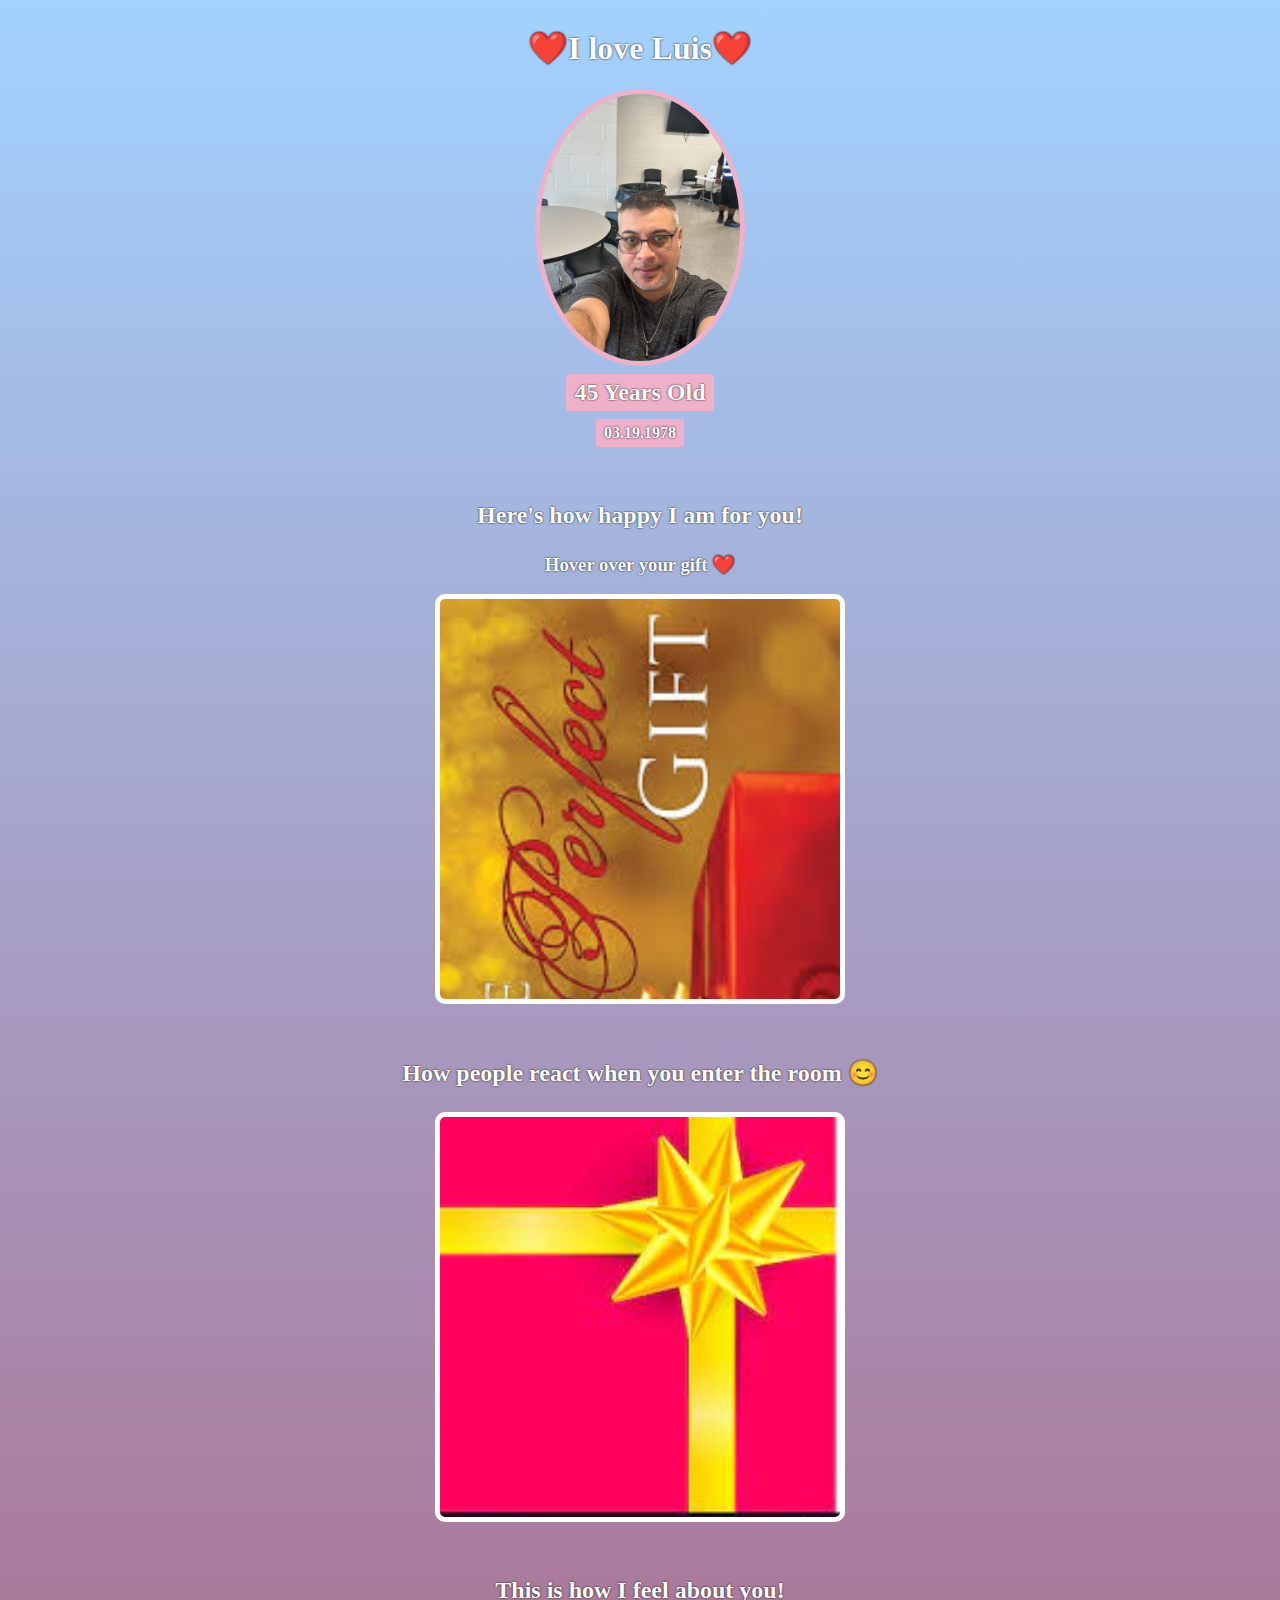
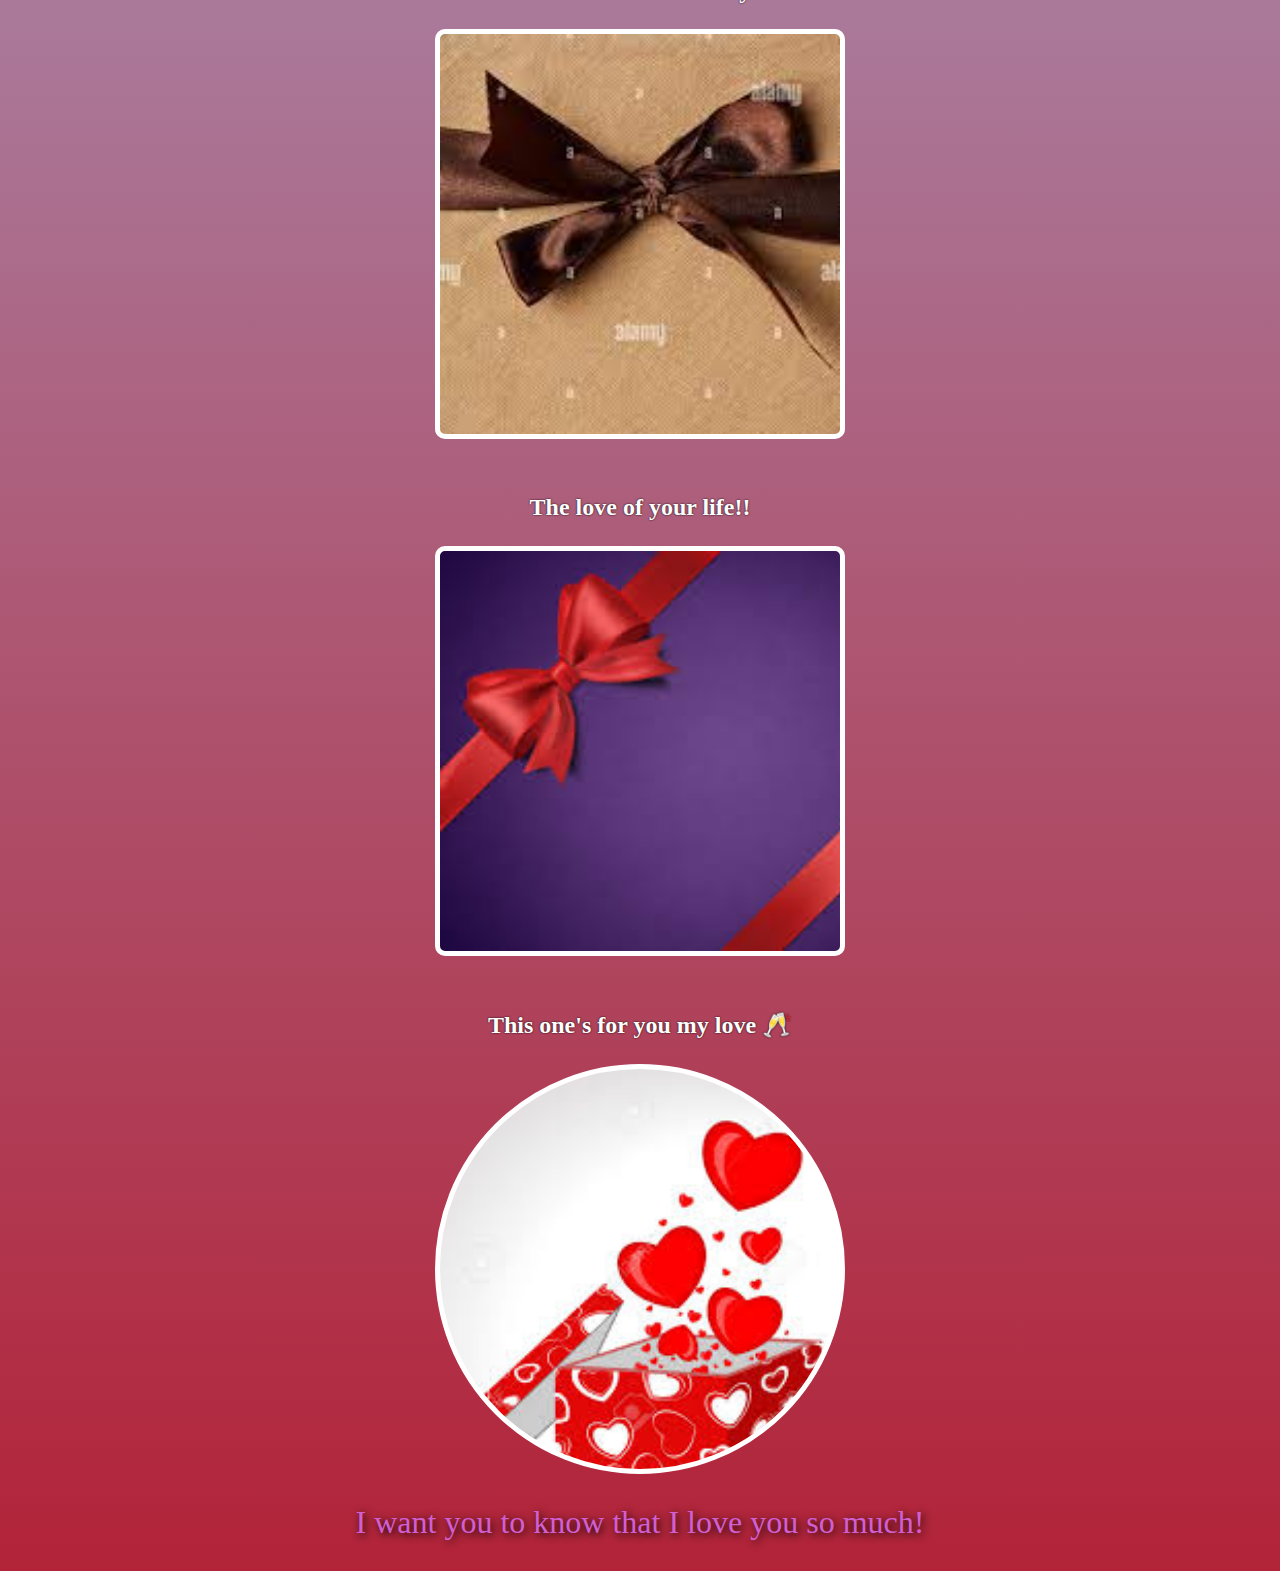
==== index.html @ 3fc69f60 "Commit initial file" ====
<!DOCTYPE html>
<html lang="en">
    <head>
        <meta charset="utf-8">
        <meta name="viewport" content="width=device-width, initial-scale=1.0" >
        <title>Birthday Gift Site</title>
        <link rel="stylesheet" href="styles.css">
    </head>
    <body>
        <div id="header">
            <h1>❤️I love Luis❤️</h1>
            <img id="birthday-person" src="images/luis" alt="luis smiling">
            <h2 id="bday-age">45 Years Old</h2>
            <h4 id="bday-date">03.19.1978</h4>
        </div>
        <div class="gift-section">
            <h2 class="gift-title">Here's how happy I am for you!</h2>
            <h3 class="gift-hint">Hover over your gift ❤️</h3>
            <div id="gift-img1"></div>
        </div>
        <div class="gift-section">
            <h2 class="gift-title">How people react when you enter the room 😊</h2>
            <div id="gift-img2"></div>
        </div>
        <div class="gift-section">
            <h2 class="gift-title">This is how I feel about you!</h2>
            <div id="gift-img3"></div>
        </div>
        <div class="gift-section">
            <h2 class="gift-title">The love of your life!!</h2>
            <div id="gift-img4"></div>
        </div>
        <div class="gift-section">
            <h2 class="gift-title">This one's for you my love 🥂</h2>
            <div id="gift-img5"></div>
        </div>
        <footer>
            <p class="footer">I want you to know that I love you so much!</p>
        </footer>
    </body>
</html>
---- styles.css ----
body {
    text-align: center;
    background: linear-gradient(#a2d2ff, rgb(178, 35, 56));
    color: #fff;
    /* display: flex;
    flex-direction: column;
    align-items: center; */
    

}
#birthday-person {
    width: 200px;
    border-radius: 50%;
    border: 5px solid #efb0c9;
}
h1, h2, h3, h4, p {
    text-shadow: 0 0 2px black;
}
#bday-age {
    background: #efb0c9;
    padding: 5px 8px;
    border-radius: 5%;
    margin: 8px 0;
}
#bday-date {
    background: #efb0c9;
    padding: 5px 8px;
    border-radius: 5%;
    margin: 0;
}
#header {
    display: flex;
    align-items: center;
    flex-direction: column;
}

#gift-img1 {
    width: 400px;
    height: 400px;
    border: 5px solid white;
    border-radius: 10px;
    background-image: url(images/gift-cover.jfif);
    background-repeat: no-repeat;
    background-size: cover;
    margin: 10px auto;
}
#gift-img2 {
    width: 400px;
    height: 400px;
    border: 5px solid white;
    border-radius: 10px;
    background-image: url(images/gift-cover2.jfif);
    background-repeat: no-repeat;
    background-size: cover;
    margin: 10px auto;
}
#gift-img3 {
    width: 400px;
    height: 400px;
    border: 5px solid white;
    border-radius: 10px;
    background-image: url(images/gift-cover3.jfif);
    background-repeat: no-repeat;
    background-size: cover;
    margin: 10px auto;
}
#gift-img4 {
    width: 400px;
    height: 400px;
    border: 5px solid white;
    border-radius: 10px;
    background-image: url(images/gift-cover4.jfif);
    background-repeat: no-repeat;
    background-size: cover;
    margin: 10px auto;
}
#gift-img5 {
    width: 400px;
    height: 400px;
    border: 5px solid white;
    border-radius: 50%;
    background-image: url(images/gift-cover5.jfif);
    background-repeat: no-repeat;
    background-size: cover;
    margin: 10px auto;

}
#gift-img1:hover {
    box-shadow: 5px 5px 5px 5px yellowgreen;
    background-image: url(images/sponge-love.webp);
}
#gift-img2:hover {
    box-shadow: 5px 5px 5px 5px navajowhite;
    background-image: url(images/wowed.webp);
}
#gift-img3:hover {
    box-shadow: 5px 5px 5px 5px rgb(130, 209, 149);
    background-image: url(images/patric-love.webp);
}
#gift-img4:hover {
    box-shadow: 5px 5px 5px 5px rgb(231, 132, 142);
    background-image: url(images/aruba.jpg);
}
#gift-img5:hover {
    box-shadow: 5px 5px 5px 5px rgb(130, 141, 209);
    background-image: url(images/ricky.JPG);
    border-radius: 50%;
}
.gift-section {
    margin-top: 50px;
}
.gift-title {
    margin: 50px auto 20px;
    padding: 5px 20px;
}
.footer {
    padding: 20px;
    margin: 10px 30px;
    font-size: 2em;
    color: rgb(210, 95, 210);
    text-shadow: 2px 2px 8px black;
}
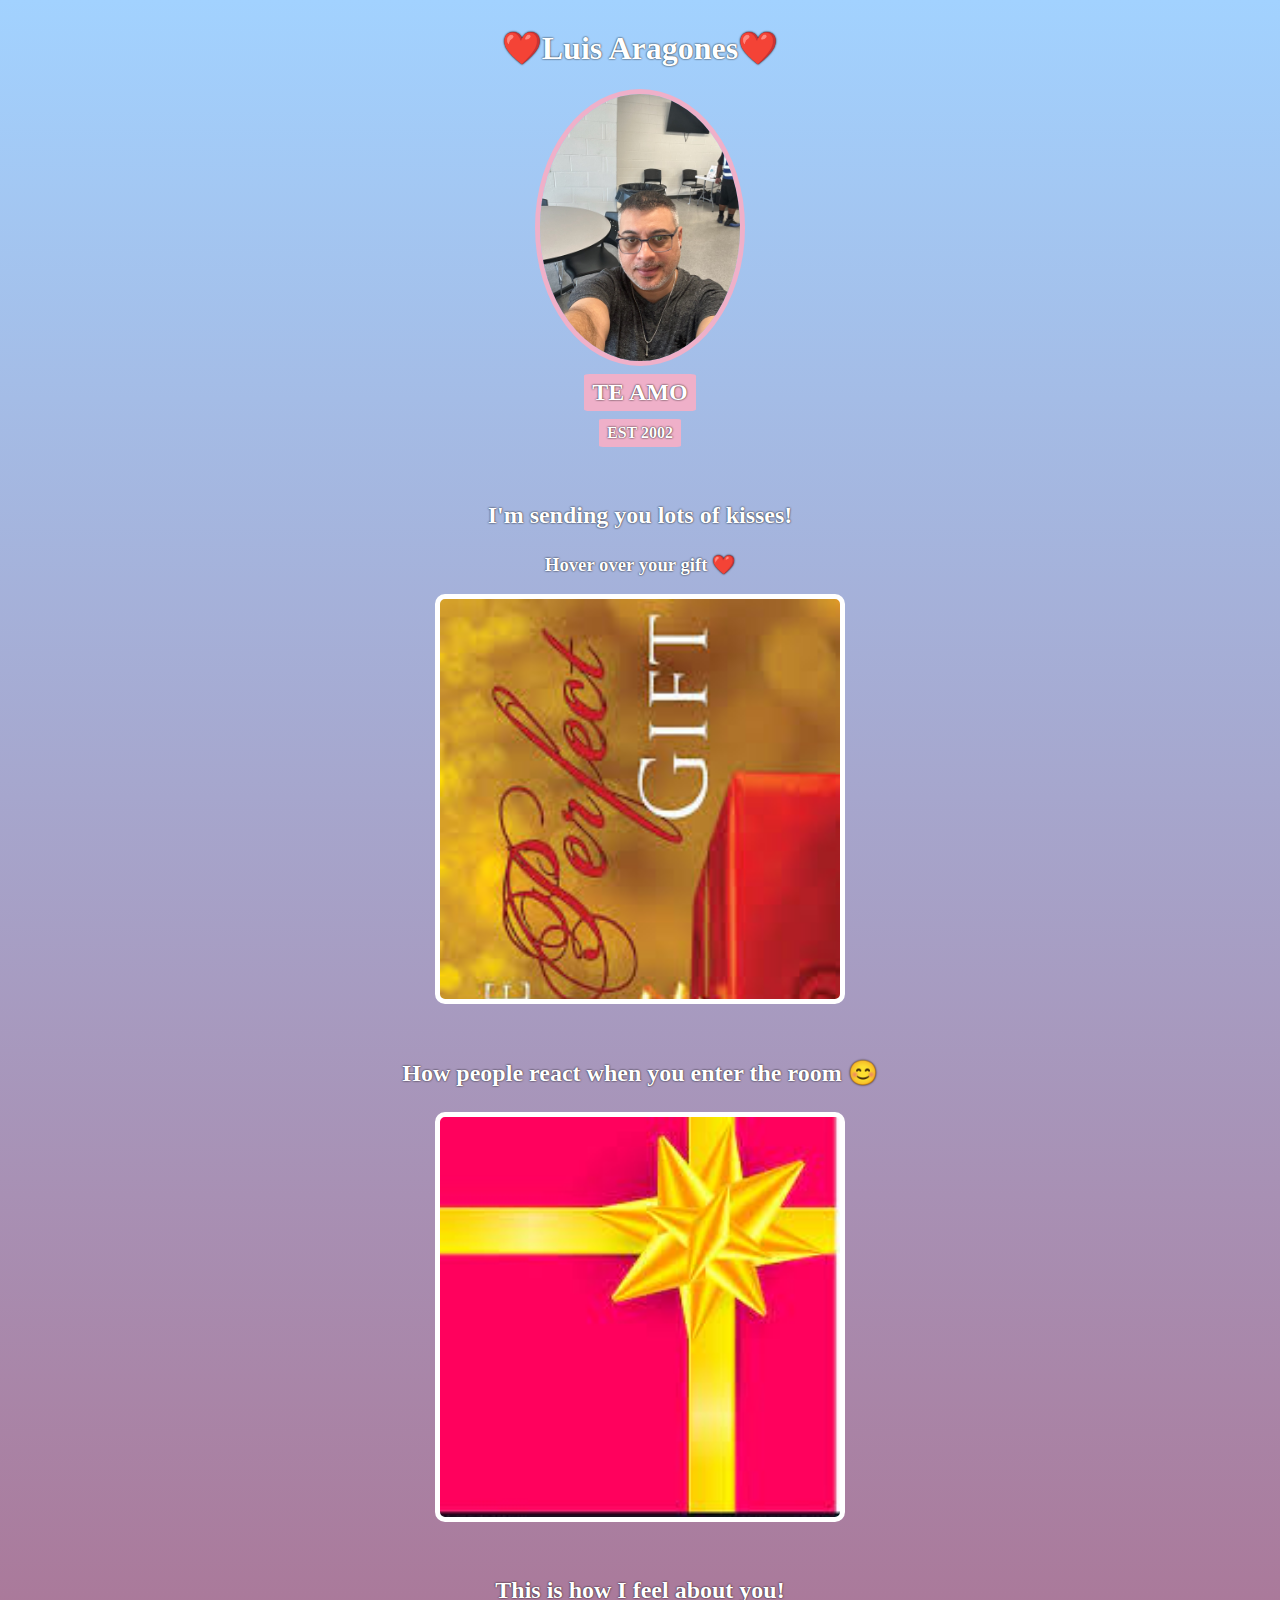
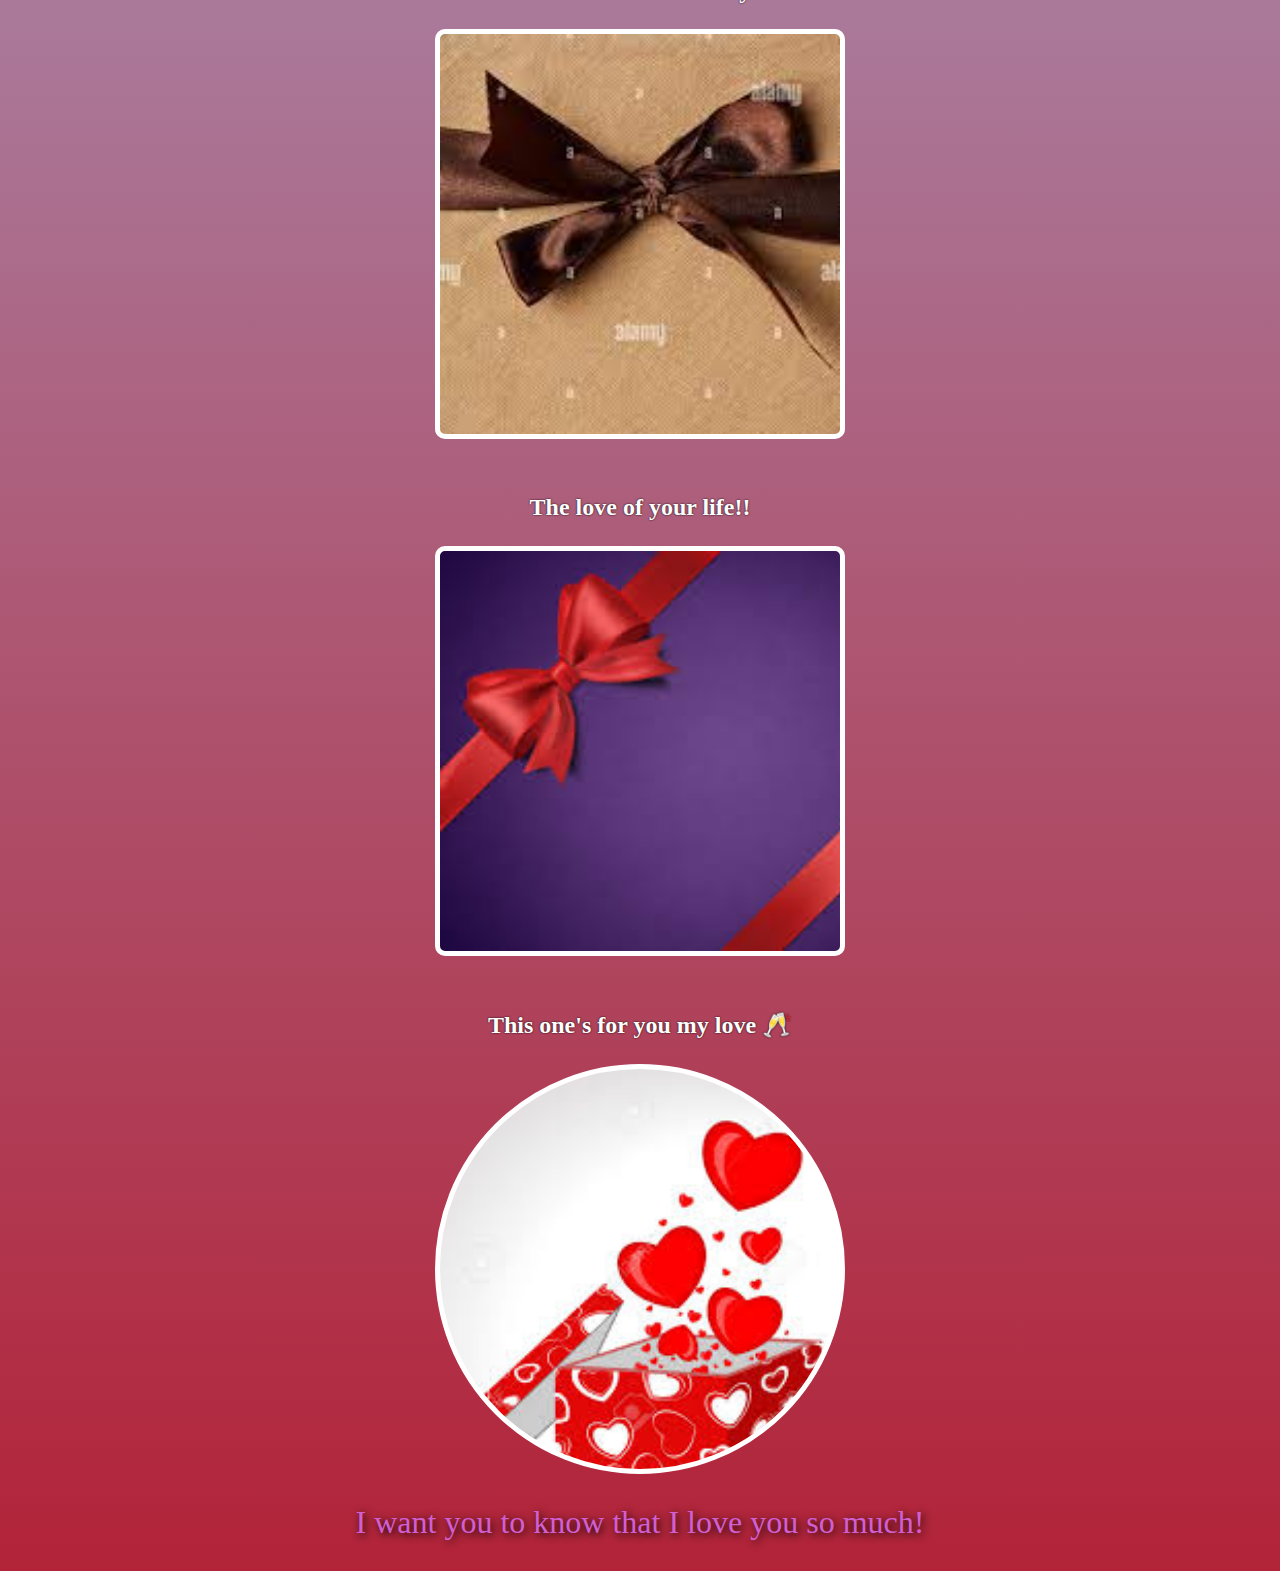
==== commit 006f6ec6: "Made changes" ====
--- a/index.html
+++ b/index.html
@@ -8,13 +8,13 @@
     </head>
     <body>
         <div id="header">
-            <h1>❤️I love Luis❤️</h1>
+            <h1>❤️Luis Aragones❤️</h1>
             <img id="birthday-person" src="images/luis" alt="luis smiling">
-            <h2 id="bday-age">45 Years Old</h2>
-            <h4 id="bday-date">03.19.1978</h4>
+            <h2 id="bday-age">TE AMO</h2>
+            <h4 id="bday-date">EST 2002</h4>
         </div>
         <div class="gift-section">
-            <h2 class="gift-title">Here's how happy I am for you!</h2>
+            <h2 class="gift-title">I'm sending you lots of kisses!</h2>
             <h3 class="gift-hint">Hover over your gift ❤️</h3>
             <div id="gift-img1"></div>
         </div>
